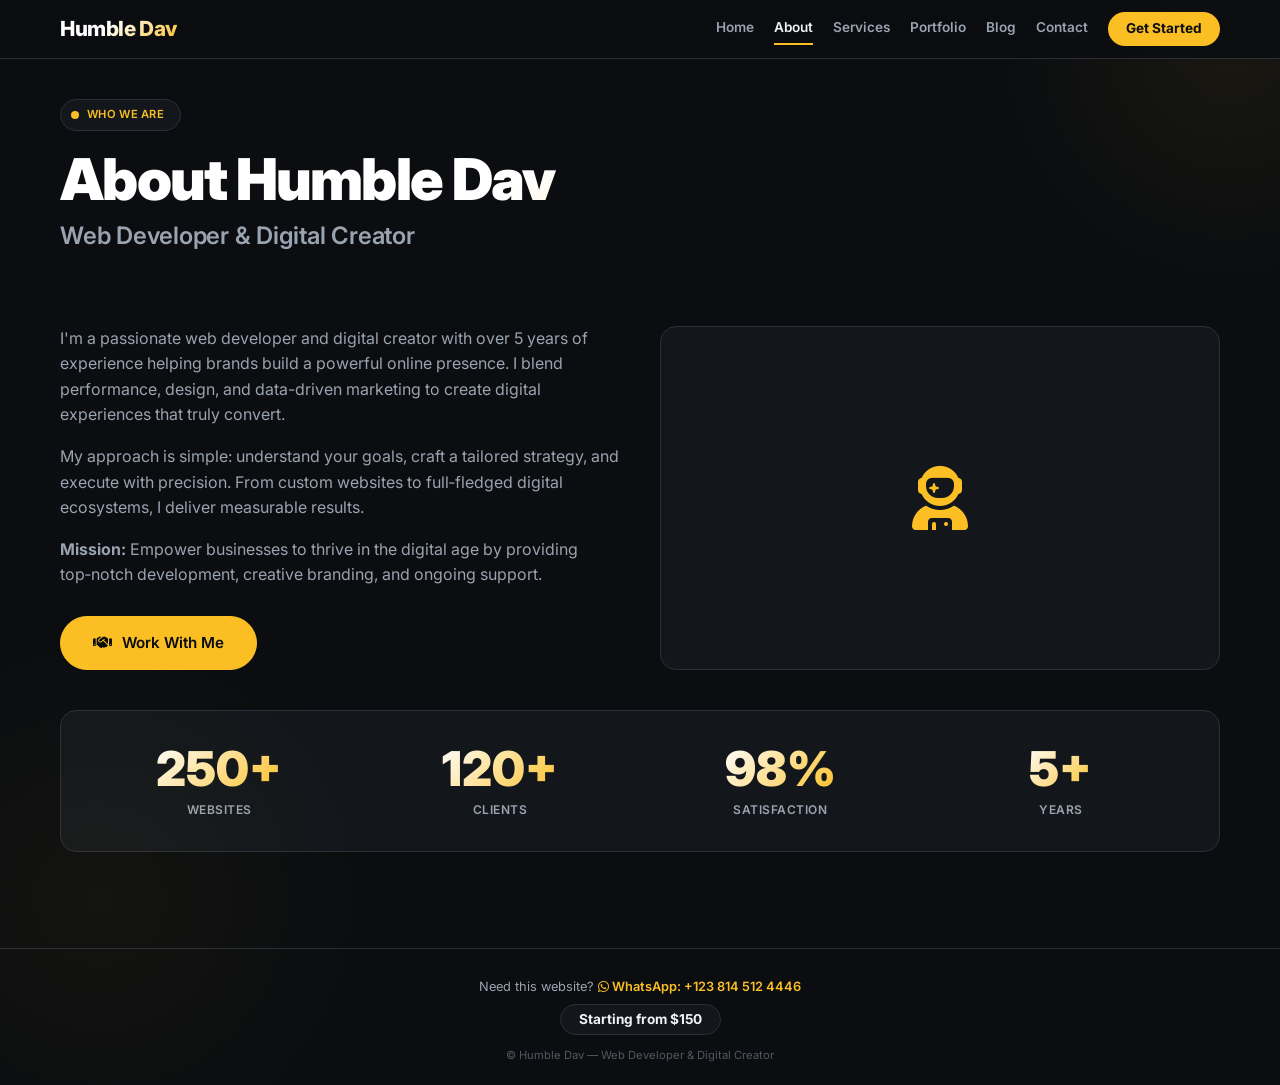
==== about.html @ c2041813 "Add files via upload" ====
<!DOCTYPE html>
<html lang="en">
<head>
    <meta charset="UTF-8" />
    <meta name="viewport" content="width=device-width, initial-scale=1.0" />
    <title>About — Humble Dav</title>
    <link rel="preconnect" href="https://fonts.googleapis.com" />
    <link rel="preconnect" href="https://fonts.gstatic.com" crossorigin />
    <link href="https://fonts.googleapis.com/css2?family=Inter:opsz,wght@14..32,400;14..32,500;14..32,600;14..32,700;14..32,800;14..32,900&display=swap" rel="stylesheet" />
    <link rel="stylesheet" href="https://cdnjs.cloudflare.com/ajax/libs/font-awesome/6.5.0/css/all.min.css" />
    <link rel="stylesheet" href="style.css" />
</head>
<body>

    <nav class="nav">
        <div class="container">
            <a href="index.html" class="nav__logo">Humble Dav</a>
            <div class="nav__links">
                <a href="index.html">Home</a>
                <a href="about.html" class="active">About</a>
                <a href="services.html">Services</a>
                <a href="portfolio.html">Portfolio</a>
                <a href="blog.html">Blog</a>
                <a href="contact.html">Contact</a>
                <a href="contact.html" class="nav__cta">Get Started</a>
            </div>
        </div>
    </nav>

    <div class="orb" aria-hidden="true"></div>
    <div class="orb orb--bottom" aria-hidden="true"></div>

    <main class="container">
        <header class="hero" style="border-bottom: none; margin-bottom: 20px;">
            <div class="hero__badge"><span class="dot"></span> Who We Are</div>
            <h1 class="hero__name" style="font-size: clamp(2.4rem, 6vw, 3.6rem);">About Humble Dav</h1>
            <p class="hero__title">Web Developer &amp; Digital Creator</p>
        </header>

        <div class="about-grid">
            <div class="about-grid__text">
                <p>
                    I'm a passionate web developer and digital creator with over 5 years of experience
                    helping brands build a powerful online presence. I blend performance, design, and
                    data-driven marketing to create digital experiences that truly convert.
                </p>
                <p>
                    My approach is simple: understand your goals, craft a tailored strategy, and execute
                    with precision. From custom websites to full‑fledged digital ecosystems, I deliver
                    measurable results.
                </p>
                <p>
                    <strong>Mission:</strong> Empower businesses to thrive in the digital age by
                    providing top‑notch development, creative branding, and ongoing support.
                </p>
                <a href="contact.html" class="btn btn--primary" style="margin-top: 12px;">
                    <i class="fas fa-handshake"></i> Work With Me
                </a>
            </div>
            <div class="about-grid__image">
                <i class="fas fa-user-astronaut" style="font-size: 4rem;"></i>
            </div>
        </div>

        <!-- Stats again (optional) -->
        <div class="stats">
            <div class="stat-item">
                <div class="stat-item__number">250+</div>
                <div class="stat-item__label">Websites</div>
            </div>
            <div class="stat-item">
                <div class="stat-item__number">120+</div>
                <div class="stat-item__label">Clients</div>
            </div>
            <div class="stat-item">
                <div class="stat-item__number">98%</div>
                <div class="stat-item__label">Satisfaction</div>
            </div>
            <div class="stat-item">
                <div class="stat-item__number">5+</div>
                <div class="stat-item__label">Years</div>
            </div>
        </div>
    </main>

    <footer class="footer">
        <div class="container">
            <p>
                Need this website?
                <a href="https://wa.me/923094552361?text=Hi%20Hamza%2C%20I%20need%20a%20website!" target="_blank">
                    <i class="fab fa-whatsapp"></i> WhatsApp: +123 814 512 4446
                </a>
            </p>
            <span class="price">Starting from $150</span>
            <p style="margin-top:12px; font-size:0.7rem; opacity:0.5;">
                &copy; Humble Dav — Web Developer &amp; Digital Creator
            </p>
        </div>
    </footer>

    <script src="script.js"></script>
</body>
</html>
---- style.css ----
/* ============================================================
   style.css – Shared styles for all pages
   ============================================================ */

*,
*::before,
*::after {
    margin: 0;
    padding: 0;
    box-sizing: border-box;
}

:root {
    --bg: #0b0d10;
    --bg-card: #13171c;
    --bg-card-hover: #1a1f26;
    --text: #f0f2f5;
    --text-dim: #9aa3b0;
    --accent: #fbbf24;
    --accent-glow: rgba(251, 191, 36, 0.15);
    --border: #2a2f38;
    --radius: 16px;
    --transition: 0.35s cubic-bezier(0.25, 0.46, 0.45, 0.94);
}

html {
    scroll-behavior: smooth;
}

body {
    font-family: 'Inter', -apple-system, BlinkMacSystemFont, sans-serif;
    background: var(--bg);
    color: var(--text);
    line-height: 1.6;
    min-height: 100vh;
    display: flex;
    flex-direction: column;
}

a {
    color: inherit;
    text-decoration: none;
}

img {
    max-width: 100%;
    display: block;
}

.container {
    max-width: 1200px;
    margin: 0 auto;
    padding: 0 20px;
    flex: 1;
}

/* ----- Scrollbar ----- */
::-webkit-scrollbar {
    width: 6px;
}
::-webkit-scrollbar-track {
    background: var(--bg);
}
::-webkit-scrollbar-thumb {
    background: var(--accent);
    border-radius: 10px;
}

/* ----- Decorative orbs ----- */
.orb {
    position: fixed;
    width: 500px;
    height: 500px;
    border-radius: 50%;
    background: radial-gradient(circle, rgba(251, 191, 36, 0.06), transparent 70%);
    pointer-events: none;
    z-index: 0;
    top: -200px;
    right: -200px;
}
.orb--bottom {
    top: auto;
    bottom: -300px;
    right: auto;
    left: -200px;
    width: 600px;
    height: 600px;
    background: radial-gradient(circle, rgba(251, 191, 36, 0.04), transparent 70%);
}

/* ----- Navigation ----- */
.nav {
    position: sticky;
    top: 0;
    z-index: 100;
    background: rgba(11, 13, 16, 0.85);
    backdrop-filter: blur(12px);
    border-bottom: 1px solid var(--border);
    padding: 12px 0;
}

.nav .container {
    display: flex;
    align-items: center;
    justify-content: space-between;
    flex-wrap: wrap;
    gap: 16px;
}

.nav__logo {
    font-size: 1.3rem;
    font-weight: 800;
    letter-spacing: -0.02em;
    background: linear-gradient(135deg, #fff 40%, var(--accent));
    -webkit-background-clip: text;
    -webkit-text-fill-color: transparent;
    background-clip: text;
}

.nav__links {
    display: flex;
    flex-wrap: wrap;
    gap: 8px 20px;
    align-items: center;
}

.nav__links a {
    font-size: 0.85rem;
    font-weight: 600;
    color: var(--text-dim);
    transition: var(--transition);
    padding: 4px 0;
    border-bottom: 2px solid transparent;
}

.nav__links a:hover,
.nav__links a.active {
    color: var(--text);
    border-bottom-color: var(--accent);
}

.nav__cta {
    background: var(--accent);
    color: #0b0d10 !important;
    padding: 6px 18px !important;
    border-radius: 100px;
    border: none !important;
    font-weight: 700 !important;
    transition: var(--transition);
}

.nav__cta:hover {
    background: #fcd34d;
    transform: scale(1.02);
    box-shadow: 0 4px 20px rgba(251, 191, 36, 0.25);
}

/* ----- Hero (shared) ----- */
.hero {
    padding: 40px 0 30px;
    border-bottom: 1px solid var(--border);
    margin-bottom: 48px;
}

.hero__badge {
    display: inline-flex;
    align-items: center;
    gap: 8px;
    background: var(--bg-card);
    border: 1px solid var(--border);
    border-radius: 100px;
    padding: 6px 16px 6px 10px;
    font-size: 0.7rem;
    font-weight: 600;
    letter-spacing: 0.3px;
    text-transform: uppercase;
    color: var(--accent);
    margin-bottom: 18px;
}

.hero__badge .dot {
    width: 8px;
    height: 8px;
    border-radius: 50%;
    background: var(--accent);
    display: inline-block;
    animation: pulse-dot 2s infinite;
}

@keyframes pulse-dot {
    0%,
    100% {
        opacity: 1;
        transform: scale(1);
    }
    50% {
        opacity: 0.4;
        transform: scale(0.8);
    }
}

.hero__name {
    font-size: clamp(2.6rem, 8vw, 4.8rem);
    font-weight: 900;
    letter-spacing: -0.03em;
    line-height: 1.05;
    background: linear-gradient(135deg, #fff 40%, var(--accent));
    -webkit-background-clip: text;
    -webkit-text-fill-color: transparent;
    background-clip: text;
    margin-bottom: 8px;
}

.hero__title {
    font-size: clamp(1rem, 2.5vw, 1.5rem);
    font-weight: 600;
    color: var(--text-dim);
    letter-spacing: -0.01em;
    margin-bottom: 20px;
}

.hero__tagline {
    font-size: clamp(1.1rem, 2vw, 1.4rem);
    font-weight: 500;
    color: var(--text);
    max-width: 640px;
    margin-bottom: 28px;
}

.hero__tagline span {
    color: var(--accent);
}

.hero__meta {
    display: flex;
    flex-wrap: wrap;
    gap: 28px 48px;
    margin-top: 8px;
}

.hero__meta-item {
    display: flex;
    align-items: center;
    gap: 10px;
    font-size: 0.9rem;
    font-weight: 500;
    color: var(--text-dim);
}

.hero__meta-item i {
    color: var(--accent);
    font-size: 1.1rem;
    width: 20px;
    text-align: center;
}

/* ----- Section labels & titles ----- */
.section-label {
    display: flex;
    align-items: center;
    gap: 12px;
    font-size: 0.7rem;
    font-weight: 700;
    letter-spacing: 1.5px;
    text-transform: uppercase;
    color: var(--text-dim);
    margin-bottom: 18px;
}

.section-label::after {
    content: '';
    flex: 1;
    height: 1px;
    background: var(--border);
}

.section-title {
    font-size: clamp(1.6rem, 4vw, 2.6rem);
    font-weight: 800;
    letter-spacing: -0.02em;
    margin-bottom: 12px;
}

.section-title .highlight {
    color: var(--accent);
}

.section-desc {
    color: var(--text-dim);
    font-size: 1rem;
    max-width: 600px;
    margin-bottom: 32px;
}

/* ----- Cards & Grids ----- */
.services-grid,
.testimonials-grid,
.portfolio-grid,
.blog-grid {
    display: grid;
    grid-template-columns: repeat(auto-fit, minmax(240px, 1fr));
    gap: 20px;
}

.service-card,
.testimonial-card,
.portfolio-card,
.blog-card {
    background: var(--bg-card);
    border: 1px solid var(--border);
    border-radius: var(--radius);
    padding: 24px 22px;
    transition: var(--transition);
}

.service-card:hover,
.testimonial-card:hover,
.portfolio-card:hover,
.blog-card:hover {
    border-color: var(--accent);
    background: var(--bg-card-hover);
    transform: translateY(-4px);
}

.service-card__icon {
    width: 48px;
    height: 48px;
    border-radius: 12px;
    background: rgba(251, 191, 36, 0.1);
    display: flex;
    align-items: center;
    justify-content: center;
    font-size: 1.4rem;
    color: var(--accent);
    margin-bottom: 16px;
}

.service-card__title,
.portfolio-card__title,
.blog-card__title {
    font-size: 1.05rem;
    font-weight: 700;
    margin-bottom: 8px;
}

.service-card__desc,
.portfolio-card__desc,
.blog-card__desc {
    font-size: 0.9rem;
    color: var(--text-dim);
    margin-bottom: 16px;
}

.service-card__cash,
.testimonial-card__cash,
.portfolio-card__cash {
    display: inline-flex;
    align-items: center;
    gap: 6px;
    font-size: 0.7rem;
    font-weight: 700;
    letter-spacing: 0.5px;
    text-transform: uppercase;
    color: var(--accent);
    background: rgba(251, 191, 36, 0.08);
    padding: 4px 14px 4px 10px;
    border-radius: 100px;
    border: 1px solid rgba(251, 191, 36, 0.15);
    cursor: pointer;
    transition: var(--transition);
}

.service-card__cash-group {
    display: flex;
    flex-wrap: wrap;
    gap: 6px;
    margin-top: 4px;
}

/* ----- Stats ----- */
.stats {
    display: grid;
    grid-template-columns: repeat(auto-fit, minmax(150px, 1fr));
    gap: 20px;
    background: var(--bg-card);
    border: 1px solid var(--border);
    border-radius: var(--radius);
    padding: 32px 28px;
    margin-bottom: 56px;
}

.stat-item {
    text-align: center;
}

.stat-item__number {
    font-size: clamp(2rem, 4vw, 3rem);
    font-weight: 900;
    background: linear-gradient(135deg, #fff, var(--accent));
    -webkit-background-clip: text;
    -webkit-text-fill-color: transparent;
    background-clip: text;
    line-height: 1.1;
    transition: 0.2s;
    display: inline-block;
}

.stat-item__number:hover {
    transform: scale(1.08);
}

.stat-item__label {
    font-size: 0.75rem;
    font-weight: 600;
    color: var(--text-dim);
    text-transform: uppercase;
    letter-spacing: 0.5px;
    margin-top: 4px;
}

/* ----- Testimonials ----- */
.testimonial-card__quote {
    font-size: 0.95rem;
    color: var(--text);
    margin-bottom: 12px;
    font-weight: 500;
}

.testimonial-card__quote i {
    color: var(--accent);
    opacity: 0.5;
    margin-right: 4px;
}

.testimonial-card__footer {
    display: flex;
    align-items: center;
    gap: 12px;
}

.testimonial-card__avatar {
    width: 40px;
    height: 40px;
    border-radius: 50%;
    background: var(--accent-glow);
    border: 2px solid var(--accent);
    display: flex;
    align-items: center;
    justify-content: center;
    font-weight: 700;
    font-size: 0.9rem;
    color: var(--accent);
}

.testimonial-card__name {
    font-weight: 600;
    font-size: 0.9rem;
}

.testimonial-card__role {
    font-size: 0.75rem;
    color: var(--text-dim);
}

/* ----- CTA ----- */
.cta {
    background: var(--bg-card);
    border: 1px solid var(--border);
    border-radius: var(--radius);
    padding: 44px 36px;
    text-align: center;
    margin-bottom: 40px;
    transition: var(--transition);
}

.cta:hover {
    border-color: var(--accent);
}

.cta__title {
    font-size: clamp(1.6rem, 3.5vw, 2.4rem);
    font-weight: 800;
    margin-bottom: 6px;
}

.cta__sub {
    color: var(--text-dim);
    font-size: 1rem;
    margin-bottom: 24px;
}

.cta__buttons {
    display: flex;
    flex-wrap: wrap;
    justify-content: center;
    gap: 14px;
}

.btn {
    display: inline-flex;
    align-items: center;
    gap: 10px;
    padding: 14px 32px;
    border-radius: 100px;
    font-weight: 600;
    font-size: 0.95rem;
    border: none;
    cursor: pointer;
    transition: var(--transition);
    background: var(--bg);
    color: var(--text);
    border: 1px solid var(--border);
}

.btn--primary {
    background: var(--accent);
    color: #0b0d10;
    border-color: var(--accent);
}

.btn--primary:hover {
    background: #fcd34d;
    transform: scale(1.02);
    box-shadow: 0 8px 30px rgba(251, 191, 36, 0.25);
}

.btn--outline {
    border-color: var(--border);
}

.btn--outline:hover {
    border-color: var(--accent);
    background: var(--accent-glow);
}

.btn--whatsapp {
    background: #25d366;
    color: #0b0d10;
    border-color: #25d366;
}

.btn--whatsapp:hover {
    background: #20bd5a;
    transform: scale(1.02);
    box-shadow: 0 8px 30px rgba(37, 211, 102, 0.25);
}

/* ----- Footer ----- */
.footer {
    margin-top: 40px;
    border-top: 1px solid var(--border);
    padding: 28px 0 20px;
    text-align: center;
    font-size: 0.8rem;
    color: var(--text-dim);
}

.footer a {
    color: var(--accent);
    font-weight: 600;
}

.footer .price {
    display: inline-block;
    margin-top: 6px;
    font-weight: 700;
    color: var(--text);
    background: var(--bg-card);
    padding: 4px 18px;
    border-radius: 100px;
    border: 1px solid var(--border);
    font-size: 0.85rem;
}

/* ----- About page specific ----- */
.about-grid {
    display: grid;
    grid-template-columns: 1fr 1fr;
    gap: 40px;
    margin-bottom: 40px;
}

.about-grid__text p {
    color: var(--text-dim);
    margin-bottom: 16px;
}

.about-grid__image {
    background: var(--bg-card);
    border-radius: var(--radius);
    border: 1px solid var(--border);
    display: flex;
    align-items: center;
    justify-content: center;
    min-height: 200px;
    font-size: 3rem;
    color: var(--accent);
}

/* ----- Portfolio & Blog cards ----- */
.portfolio-card__image,
.blog-card__image {
    height: 160px;
    background: var(--bg);
    border-radius: 8px;
    margin-bottom: 14px;
    display: flex;
    align-items: center;
    justify-content: center;
    font-size: 2rem;
    color: var(--accent);
    border: 1px solid var(--border);
}

.portfolio-card__tags {
    display: flex;
    flex-wrap: wrap;
    gap: 6px;
    margin-bottom: 12px;
}

.portfolio-card__tag {
    font-size: 0.65rem;
    font-weight: 600;
    text-transform: uppercase;
    color: var(--accent);
    background: rgba(251, 191, 36, 0.08);
    padding: 2px 10px;
    border-radius: 100px;
    border: 1px solid rgba(251, 191, 36, 0.1);
}

.blog-card__meta {
    font-size: 0.75rem;
    color: var(--text-dim);
    margin-bottom: 8px;
}

/* ----- Contact page ----- */
.contact-wrapper {
    display: grid;
    grid-template-columns: 1fr 1fr;
    gap: 40px;
    margin-bottom: 40px;
}

.contact-form {
    background: var(--bg-card);
    border: 1px solid var(--border);
    border-radius: var(--radius);
    padding: 32px;
}

.contact-form label {
    display: block;
    font-weight: 600;
    margin-bottom: 6px;
    font-size: 0.9rem;
}

.contact-form input,
.contact-form textarea {
    width: 100%;
    padding: 12px 16px;
    background: var(--bg);
    border: 1px solid var(--border);
    border-radius: 8px;
    color: var(--text);
    font-family: inherit;
    font-size: 0.95rem;
    transition: var(--transition);
    margin-bottom: 18px;
}

.contact-form input:focus,
.contact-form textarea:focus {
    outline: none;
    border-color: var(--accent);
    box-shadow: 0 0 0 3px var(--accent-glow);
}

.contact-form textarea {
    min-height: 120px;
    resize: vertical;
}

.contact-info {
    background: var(--bg-card);
    border: 1px solid var(--border);
    border-radius: var(--radius);
    padding: 32px;
    display: flex;
    flex-direction: column;
    gap: 24px;
}

.contact-info__item {
    display: flex;
    align-items: center;
    gap: 16px;
}

.contact-info__item i {
    width: 40px;
    height: 40px;
    background: var(--accent-glow);
    border-radius: 50%;
    display: flex;
    align-items: center;
    justify-content: center;
    color: var(--accent);
    font-size: 1.1rem;
}

.contact-info__item div {
    font-weight: 500;
}

.contact-info__item span {
    color: var(--text-dim);
    font-weight: 400;
}

/* ----- Responsive ----- */
@media (max-width: 768px) {
    .nav .container {
        flex-direction: column;
        align-items: stretch;
        gap: 12px;
    }

    .nav__links {
        justify-content: center;
    }

    .about-grid,
    .contact-wrapper {
        grid-template-columns: 1fr;
    }

    .stats {
        grid-template-columns: 1fr 1fr;
        padding: 24px 18px;
    }

    .services-grid,
    .testimonials-grid,
    .portfolio-grid,
    .blog-grid {
        grid-template-columns: 1fr;
    }

    .cta {
        padding: 32px 20px;
    }

    .cta__buttons {
        flex-direction: column;
        align-items: center;
    }

    .btn {
        width: 100%;
        justify-content: center;
    }
}

@media (max-width: 420px) {
    .stats {
        grid-template-columns: 1fr 1fr;
        gap: 12px;
        padding: 18px 12px;
    }

    .stat-item__number {
        font-size: 1.8rem;
    }

    .service-card,
    .testimonial-card,
    .portfolio-card,
    .blog-card {
        padding: 20px 16px;
    }
}
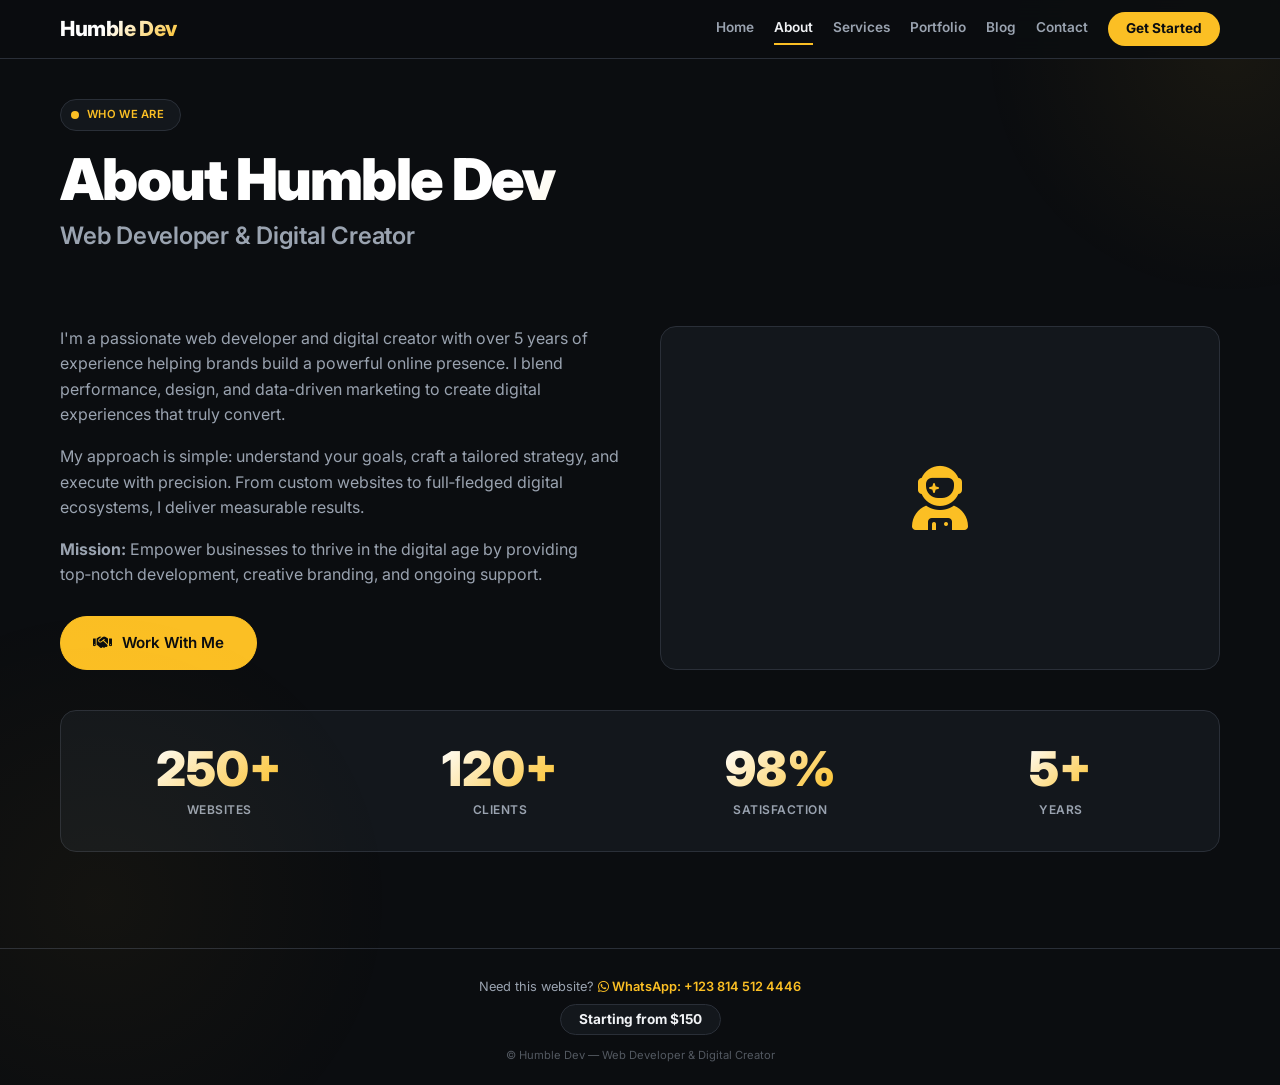
==== commit ff21064e: "Update 'Humble Dav' to 'Humble Dev' in about.html" ====
--- a/about.html
+++ b/about.html
@@ -3,7 +3,7 @@
 <head>
     <meta charset="UTF-8" />
     <meta name="viewport" content="width=device-width, initial-scale=1.0" />
-    <title>About — Humble Dav</title>
+    <title>About — Humble Dev</title>
     <link rel="preconnect" href="https://fonts.googleapis.com" />
     <link rel="preconnect" href="https://fonts.gstatic.com" crossorigin />
     <link href="https://fonts.googleapis.com/css2?family=Inter:opsz,wght@14..32,400;14..32,500;14..32,600;14..32,700;14..32,800;14..32,900&display=swap" rel="stylesheet" />
@@ -14,7 +14,7 @@
 
     <nav class="nav">
         <div class="container">
-            <a href="index.html" class="nav__logo">Humble Dav</a>
+            <a href="index.html" class="nav__logo">Humble Dev</a>
             <div class="nav__links">
                 <a href="index.html">Home</a>
                 <a href="about.html" class="active">About</a>
@@ -33,7 +33,7 @@
     <main class="container">
         <header class="hero" style="border-bottom: none; margin-bottom: 20px;">
             <div class="hero__badge"><span class="dot"></span> Who We Are</div>
-            <h1 class="hero__name" style="font-size: clamp(2.4rem, 6vw, 3.6rem);">About Humble Dav</h1>
+            <h1 class="hero__name" style="font-size: clamp(2.4rem, 6vw, 3.6rem);">About Humble Dev</h1>
             <p class="hero__title">Web Developer &amp; Digital Creator</p>
         </header>
 
@@ -87,17 +87,17 @@
         <div class="container">
             <p>
                 Need this website?
-                <a href="https://wa.me/923094552361?text=Hi%20Hamza%2C%20I%20need%20a%20website!" target="_blank">
+                <a href="https://wa.me/qr/F5JDKPJ3DZVTI1" target="_blank">
                     <i class="fab fa-whatsapp"></i> WhatsApp: +123 814 512 4446
                 </a>
             </p>
             <span class="price">Starting from $150</span>
             <p style="margin-top:12px; font-size:0.7rem; opacity:0.5;">
-                &copy; Humble Dav — Web Developer &amp; Digital Creator
+                &copy; Humble Dev — Web Developer &amp; Digital Creator
             </p>
         </div>
     </footer>
 
     <script src="script.js"></script>
 </body>
-</html>+</html>
